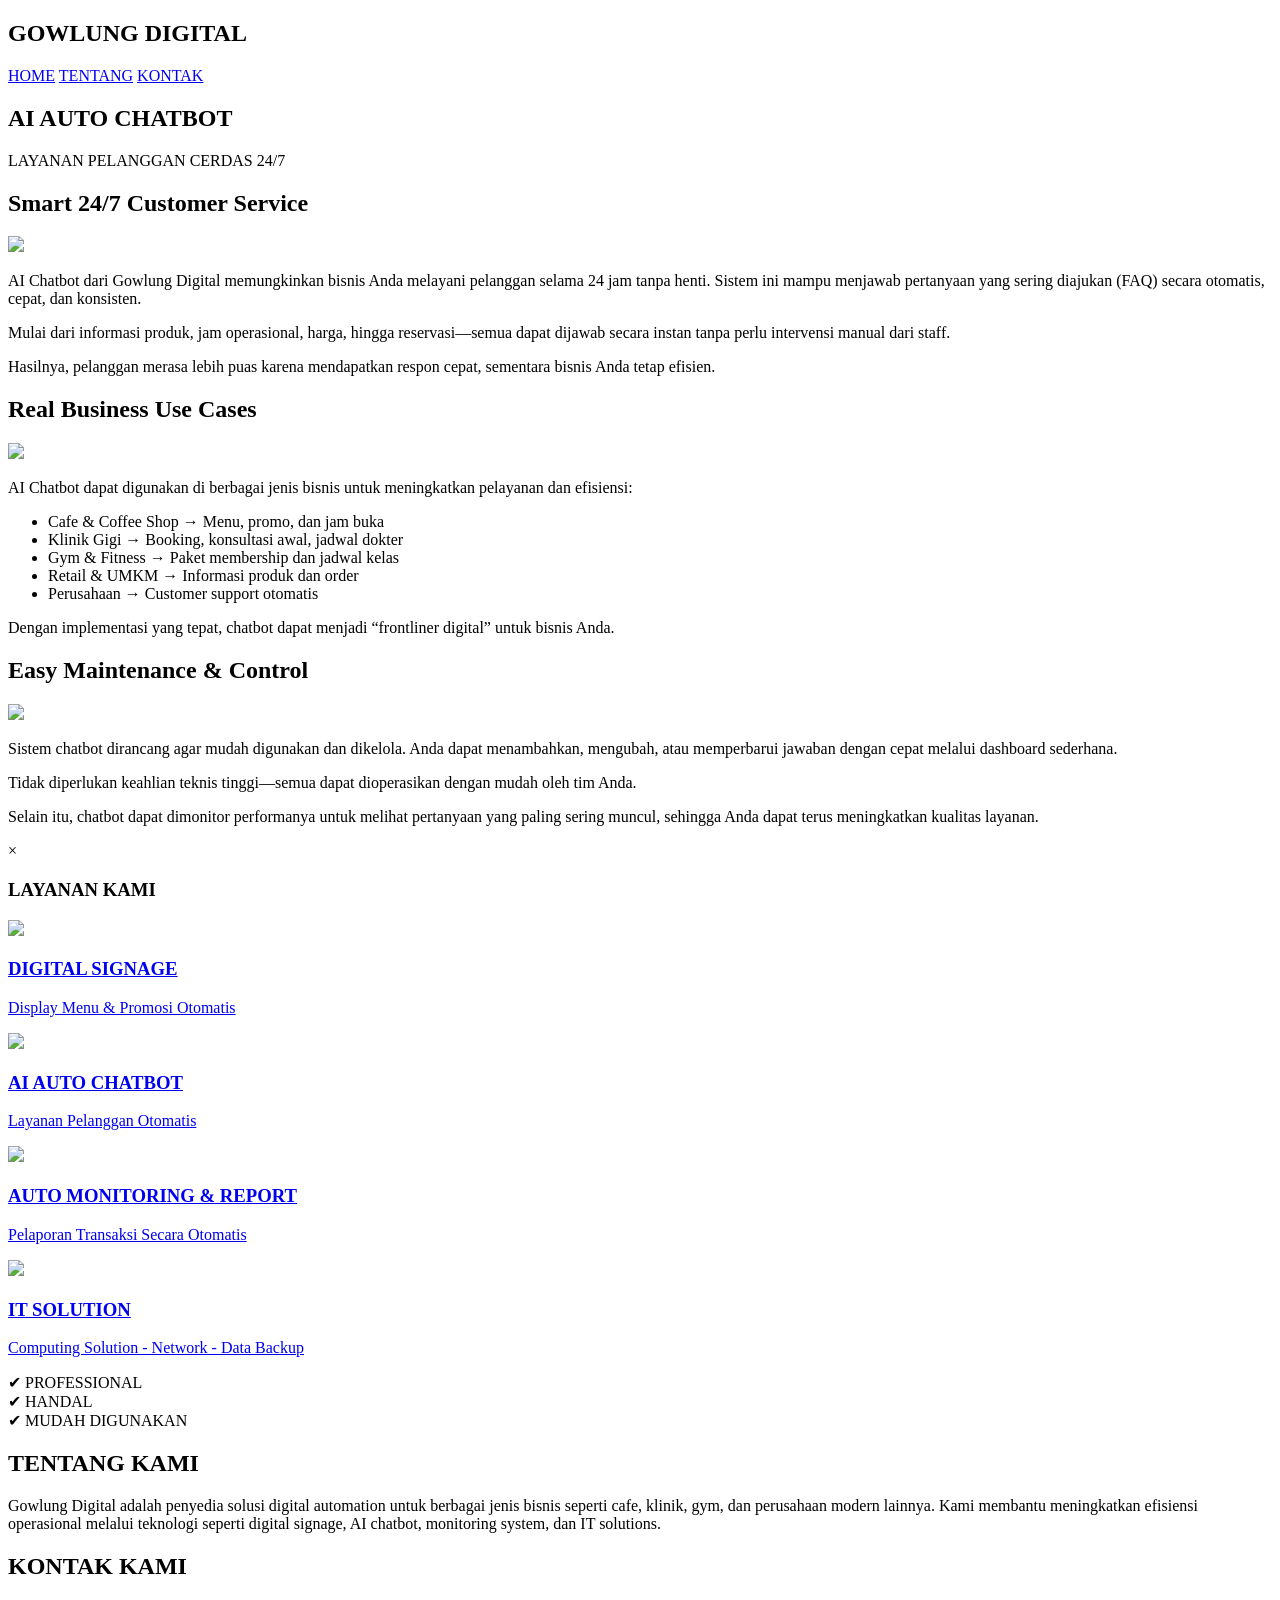
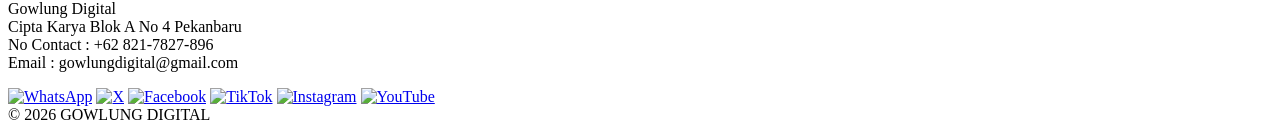
==== chatbot.html @ bab60196 "Add files via upload" ====
<!DOCTYPE html>
<html lang="id">
<head>
<meta charset="UTF-8">
<meta name="viewport" content="width=device-width, initial-scale=1.0">
<title>AI Chatbot - Gowlung Digital</title>

<link rel="stylesheet" href="css/style.css">
<link rel="stylesheet" href="css/chatbot.css">
</head>

<body>

<!-- NAVBAR -->
<nav id="navbar">
    <h1>GOWLUNG DIGITAL</h1>
    <div>
        <a href="index.html">HOME</a>
        <a href="index.html#about">TENTANG</a>
        <a href="index.html#contact">KONTAK</a>
    </div>
</nav>

<!-- HERO -->
<section class="cb-hero">
    <div class="cb-overlay">
        <h1>AI AUTO CHATBOT</h1>
        <p>LAYANAN PELANGGAN CERDAS 24/7</p>
    </div>
</section>

<!-- SECTION 1 -->
<section class="cb-block">
    <h2 class="cb-title">Smart 24/7 Customer Service</h2>

    <div class="cb-row">
        <div class="cb-img">
            <img src="images/chatbot.png">
        </div>

        <div class="cb-text">
            <p>
                AI Chatbot dari Gowlung Digital memungkinkan bisnis Anda melayani pelanggan selama 24 jam tanpa henti.
                Sistem ini mampu menjawab pertanyaan yang sering diajukan (FAQ) secara otomatis, cepat, dan konsisten.
            </p>

            <p>
                Mulai dari informasi produk, jam operasional, harga, hingga reservasi—semua dapat dijawab secara instan
                tanpa perlu intervensi manual dari staff.
            </p>

            <p>
                Hasilnya, pelanggan merasa lebih puas karena mendapatkan respon cepat, sementara bisnis Anda tetap efisien.
            </p>
        </div>
    </div>
</section>

<!-- SECTION 2 -->
<section class="cb-block">
    <h2 class="cb-title">Real Business Use Cases</h2>

    <div class="cb-row reverse">
        <div class="cb-img">
            <img src="images/chatbot.png">
        </div>

        <div class="cb-text">
            <p>
                AI Chatbot dapat digunakan di berbagai jenis bisnis untuk meningkatkan pelayanan dan efisiensi:
            </p>

            <ul>
                <li>Cafe & Coffee Shop → Menu, promo, dan jam buka</li>
                <li>Klinik Gigi → Booking, konsultasi awal, jadwal dokter</li>
                <li>Gym & Fitness → Paket membership dan jadwal kelas</li>
                <li>Retail & UMKM → Informasi produk dan order</li>
                <li>Perusahaan → Customer support otomatis</li>
            </ul>

            <p>
                Dengan implementasi yang tepat, chatbot dapat menjadi “frontliner digital” untuk bisnis Anda.
            </p>
        </div>
    </div>
</section>

<!-- SECTION 3 -->
<section class="cb-block">
    <h2 class="cb-title">Easy Maintenance & Control</h2>

    <div class="cb-row">
        <div class="cb-img">
            <img src="images/chatbot.png">
        </div>

        <div class="cb-text">
            <p>
                Sistem chatbot dirancang agar mudah digunakan dan dikelola.
                Anda dapat menambahkan, mengubah, atau memperbarui jawaban dengan cepat melalui dashboard sederhana.
            </p>

            <p>
                Tidak diperlukan keahlian teknis tinggi—semua dapat dioperasikan dengan mudah oleh tim Anda.
            </p>

            <p>
                Selain itu, chatbot dapat dimonitor performanya untuk melihat pertanyaan yang paling sering muncul,
                sehingga Anda dapat terus meningkatkan kualitas layanan.
            </p>
        </div>
    </div>
</section>

<!-- LIGHTBOX -->
<div id="lightbox" class="lightbox">
    <span class="lightbox-close">&times;</span>
    <img id="lightbox-img">
</div>

<!-- SERVICES -->
<section id="services">
    <h3>LAYANAN KAMI</h3>

    <div class="services">

        <a href="digital-signage.html" class="card">
            <img src="images/digital-signage.png" class="card-icon">
            <h3>DIGITAL SIGNAGE</h3>
            <p>Display Menu & Promosi Otomatis</p>
        </a>

        <a href="chatbot.html" class="card">
            <img src="images/chatbot2.png" class="card-icon">
            <h3>AI AUTO CHATBOT</h3>
            <p>Layanan Pelanggan Otomatis</p>
        </a>

        <a href="monitoring.html" class="card">
            <img src="images/monitoring3.png" class="card-icon">
            <h3>AUTO MONITORING & REPORT</h3>
            <p>Pelaporan Transaksi Secara Otomatis</p>
        </a>

        <a href="it-solution.html" class="card">
            <img src="images/it-solution2.png" class="card-icon">
            <h3>IT SOLUTION</h3>
            <p>Computing Solution - Network - Data Backup</p>
        </a>

    </div>
</section>

<!-- GOLDEN STRIP -->
<div class="red-strip">
    <div class="strip-content">
        <div>✔ PROFESSIONAL</div>
        <div>✔ HANDAL</div>
        <div>✔ MUDAH DIGUNAKAN</div>
    </div>
</div>

<!-- ================= ABOUT ================= -->
<section id="about" class="section-dark">
    <div class="container">
        <h2 class="section-title2">TENTANG KAMI</h2>
        <div class="divider"></div>

        <p class="section-text">
            Gowlung Digital adalah penyedia solusi digital automation untuk berbagai jenis bisnis seperti cafe, klinik, gym, dan perusahaan modern lainnya. 
            Kami membantu meningkatkan efisiensi operasional melalui teknologi seperti digital signage, AI chatbot, monitoring system, dan IT solutions.
        </p>
    </div>
</section>

<!-- ================= CONTACT ================= -->
<section id="contact" class="section-dark">
    <div class="container">
        <h2 class="section-title2">KONTAK KAMI</h2>
        <div class="divider"></div>

        <p class="section-text">
            Gowlung Digital<br>
            Cipta Karya Blok A No 4 Pekanbaru<br>
            No Contact : +62 821-7827-896<br>
            Email : gowlungdigital@gmail.com
        </p>

        <div class="social-icons">
            <a href="#contact"><img src="images/icon_wa.png" alt="WhatsApp"></a>
            <a href="#"><img src="images/icon_x.png" alt="X"></a>
            <a href="#"><img src="images/icon_fb.png" alt="Facebook"></a>
            <a href="#"><img src="images/icon_tiktok.png" alt="TikTok"></a>
            <a href="#"><img src="images/icon_ig.png" alt="Instagram"></a>
            <a href="#"><img src="images/icon_yt.png" alt="YouTube"></a>
        </div>
        
    </div>
</section>

<footer>
    © 2026 GOWLUNG DIGITAL
</footer>


<!-- SCRIPT (FIXED) -->
<script>
document.addEventListener("DOMContentLoaded", function(){

    const lightbox = document.getElementById("lightbox");
    const lightboxImg = document.getElementById("lightbox-img");
    const closeBtn = document.querySelector(".lightbox-close");

    document.querySelectorAll(".cb-img img").forEach(img => {

        img.addEventListener("click", function(){
            lightbox.style.display = "flex";
            lightboxImg.src = this.src;
        });

    });

    closeBtn.onclick = () => lightbox.style.display = "none";

    lightbox.onclick = function(e){
        if(e.target !== lightboxImg){
            lightbox.style.display = "none";
        }
    };

});
</script>

</body>
</html>
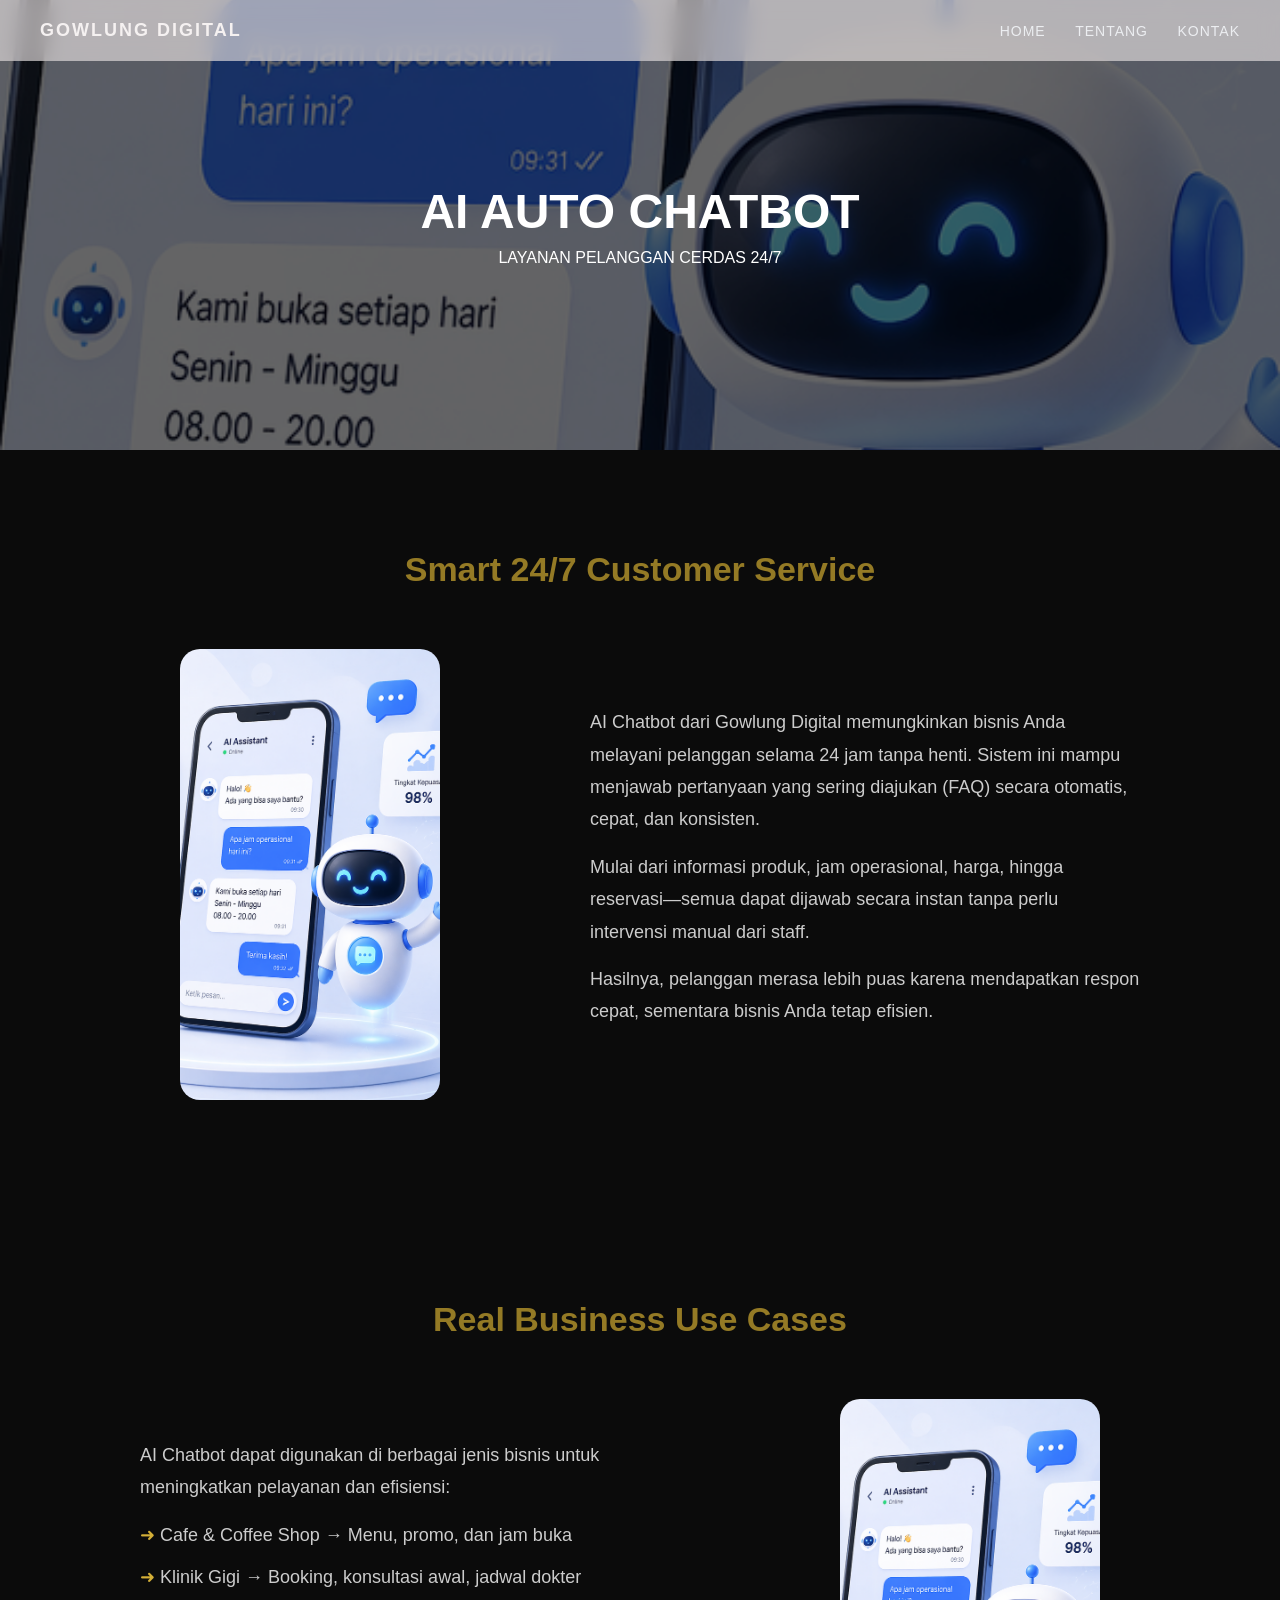
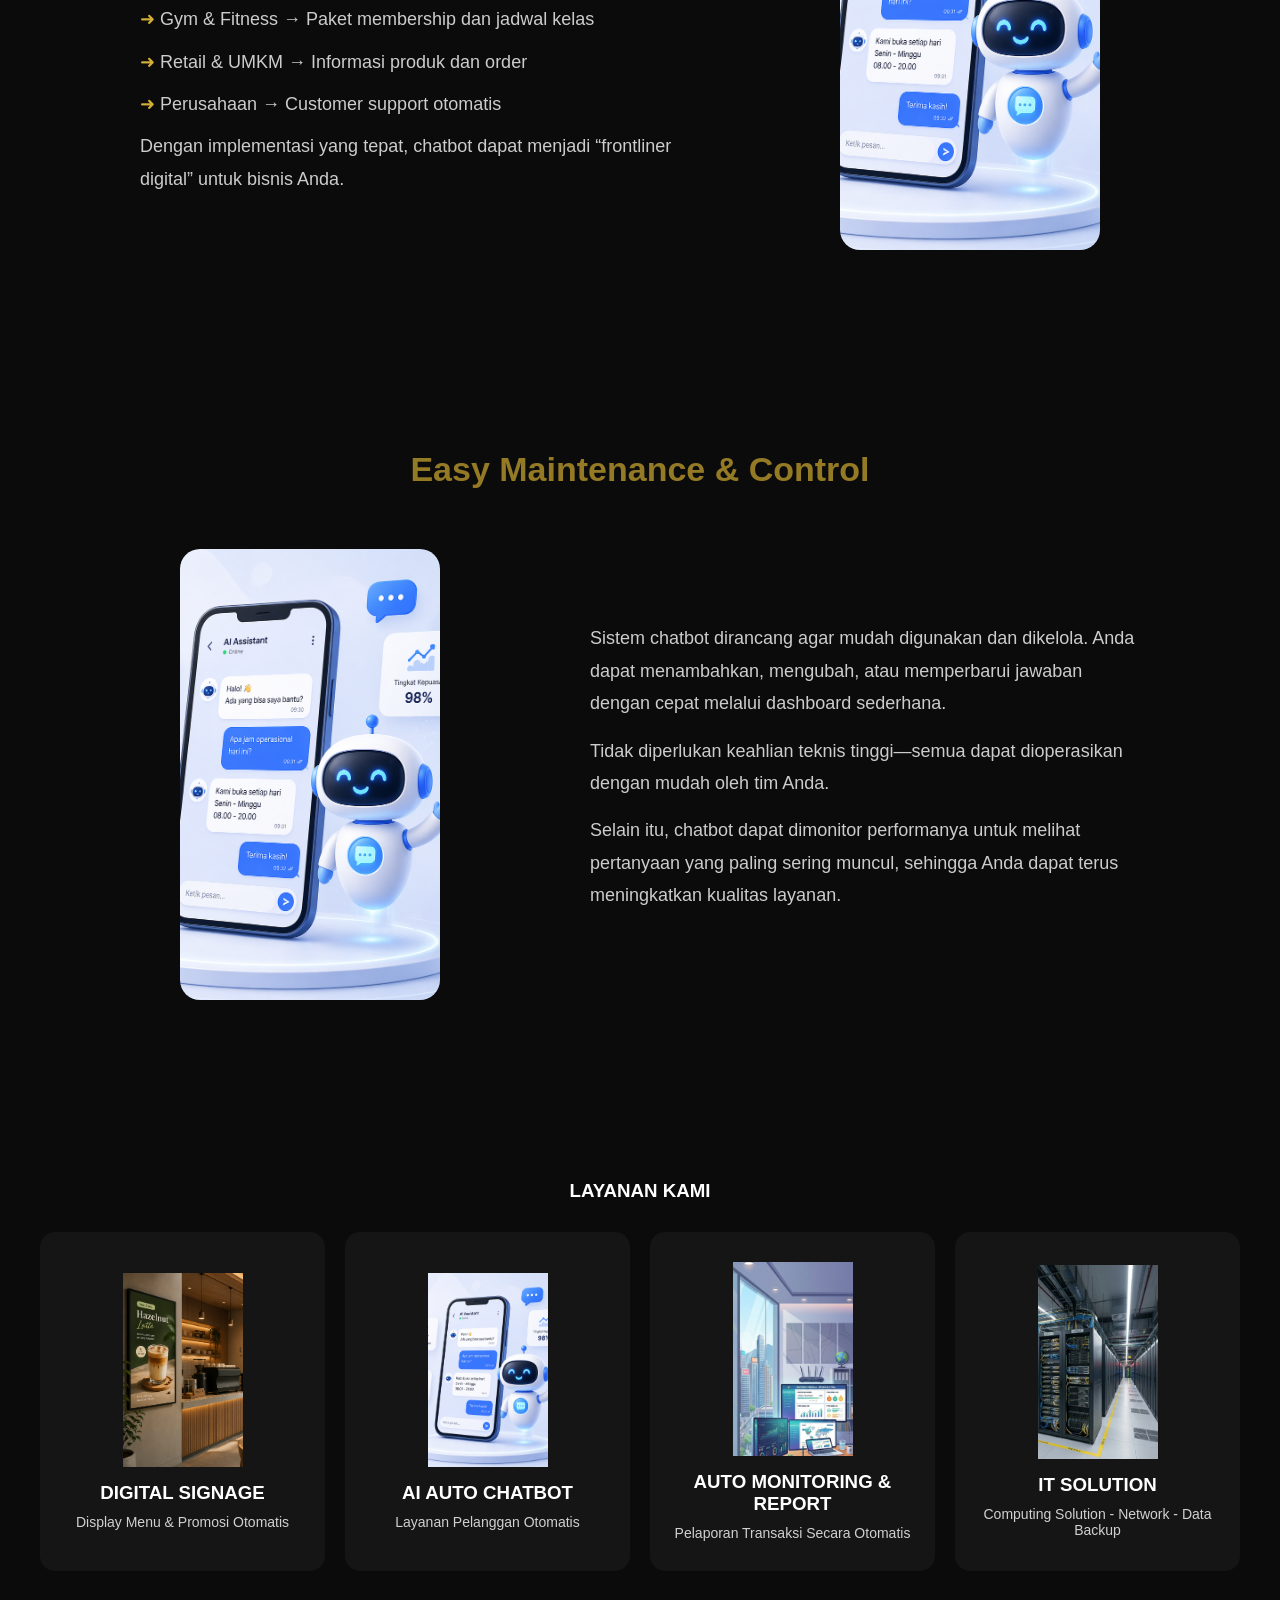
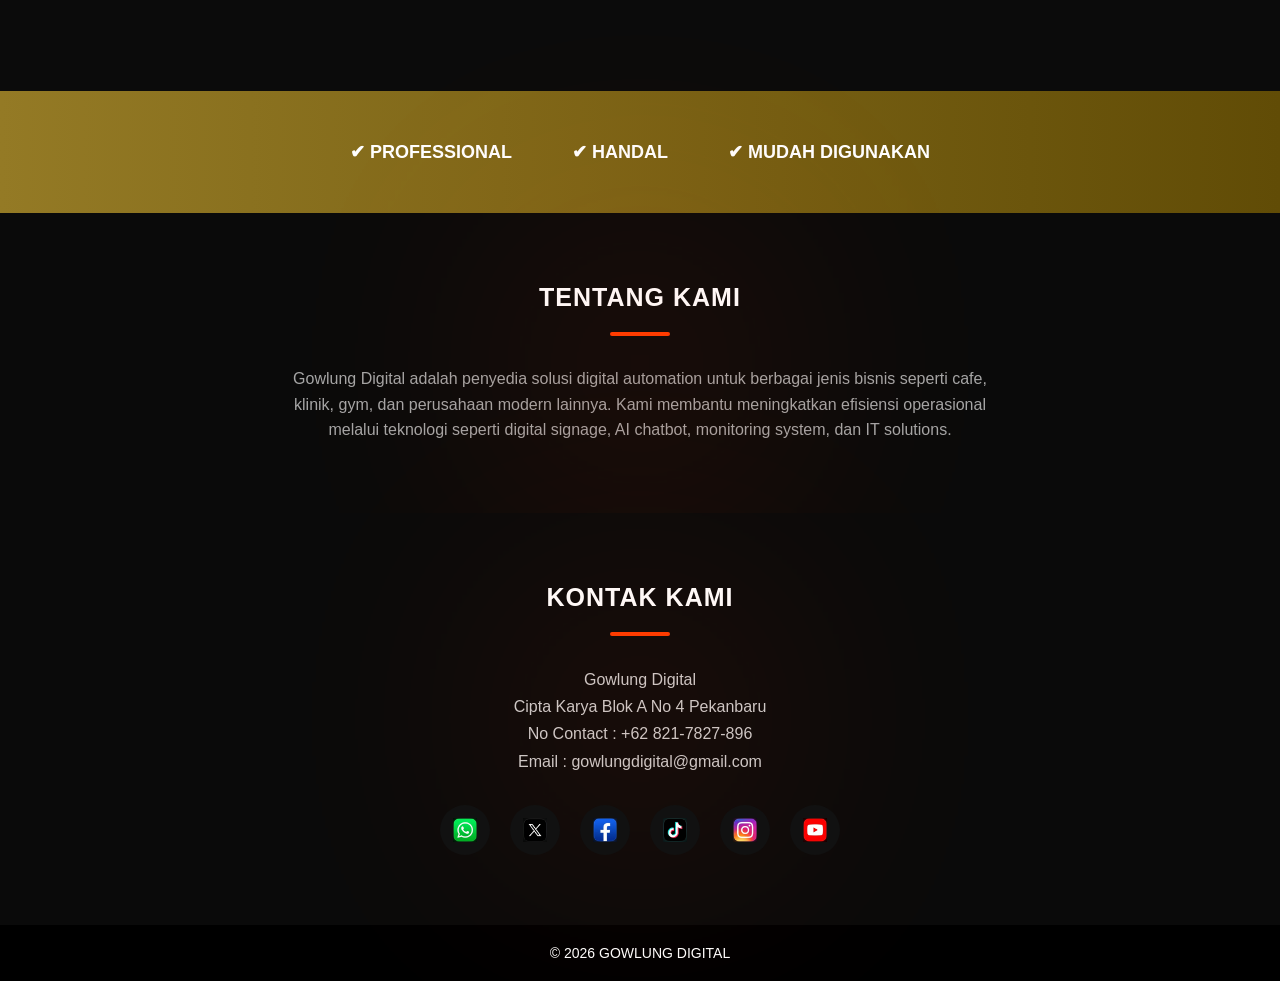
==== commit 727cd795: "Update chatbot.html" ====
--- a/chatbot.html
+++ b/chatbot.html
@@ -131,7 +131,7 @@
         </a>
 
         <a href="chatbot.html" class="card">
-            <img src="images/chatbot2.png" class="card-icon">
+            <img src="images/chatbot2.PNG" class="card-icon">
             <h3>AI AUTO CHATBOT</h3>
             <p>Layanan Pelanggan Otomatis</p>
         </a>
@@ -187,12 +187,12 @@
         </p>
 
         <div class="social-icons">
-            <a href="#contact"><img src="images/icon_wa.png" alt="WhatsApp"></a>
-            <a href="#"><img src="images/icon_x.png" alt="X"></a>
-            <a href="#"><img src="images/icon_fb.png" alt="Facebook"></a>
-            <a href="#"><img src="images/icon_tiktok.png" alt="TikTok"></a>
-            <a href="#"><img src="images/icon_ig.png" alt="Instagram"></a>
-            <a href="#"><img src="images/icon_yt.png" alt="YouTube"></a>
+            <a href="#contact"><img src="images/icon_wa.PNG" alt="WhatsApp"></a>
+            <a href="#"><img src="images/icon_x.PNG" alt="X"></a>
+            <a href="#"><img src="images/icon_fb.PNG" alt="Facebook"></a>
+            <a href="#"><img src="images/icon_tiktok.PNG" alt="TikTok"></a>
+            <a href="#"><img src="images/icon_ig.PNG" alt="Instagram"></a>
+            <a href="#"><img src="images/icon_yt.PNG" alt="YouTube"></a>
         </div>
         
     </div>
@@ -232,4 +232,4 @@
 </script>
 
 </body>
-</html>+</html>
--- a/css/style.css
+++ b/css/style.css
@@ -0,0 +1,343 @@
+/* RESET */
+*{
+    margin:0;
+    padding:0;
+    box-sizing:border-box;
+    font-family:'Poppins', sans-serif;
+}
+
+body{
+    background:#0b0b0b;
+    color:white;
+}
+
+/* ================= NAVBAR ================= */
+nav{
+    position:fixed;
+    width:100%;
+    padding:20px 40px;
+    background:rgba(235, 228, 228, 0.637);
+    backdrop-filter:blur(10px);
+    display:flex;
+    justify-content:space-between;
+    align-items:center;
+    transition:0.3s;
+    z-index:1000;
+}
+
+nav.shrink{
+    padding:10px 50px;
+    background:rgba(22, 22, 17, 0.9);
+}
+
+nav h1{
+    color:#f5f1f1;
+    text-transform:uppercase;
+    font-size:18px;
+    letter-spacing:2px;
+}
+
+nav a{
+    color:rgb(236, 238, 241);
+    text-decoration:none;
+    margin-left:25px;
+    font-size:14px;
+    letter-spacing:1px;
+    transition:0.3s;
+}
+
+nav a:hover{
+    color:#D4AF37;
+}
+
+/* ================= HEADER STRIP ================= */
+.header-strip{
+    background:white;
+    color:black;
+    text-align:center;
+    padding:40px 20px;
+    margin-top:80px;
+
+    opacity:0;
+    transform:translateY(-20px);
+    animation:fadeIn 1s ease forwards;
+}
+
+.header-strip h1{
+    font-size:28px;
+    font-weight:700;
+    letter-spacing:2px;
+}
+
+.header-strip h3{
+    margin-top:5px;
+    font-weight:400;
+    opacity:0.7;
+}
+
+/* ANIMATION */
+@keyframes fadeIn{
+    to{
+        opacity:1;
+        transform:translateY(0);
+    }
+}
+
+/* ================= SECTION ================= */
+section{
+    padding:80px 40px;
+    text-align:center;
+}
+
+h2{
+    margin-bottom:20px;
+    font-size:28px;
+}
+
+/* ================= SERVICES ================= */
+.services{
+    display:grid;
+    grid-template-columns:repeat(auto-fit,minmax(220px,1fr));
+    gap:20px;
+    margin-top:30px;
+}
+
+/* CARD */
+.card{
+    background:#151515;
+    padding:30px 20px;
+    border-radius:15px;
+    text-decoration:none;
+    color:white;
+    transition:0.3s;
+    text-align:center;
+
+    display:flex;
+    flex-direction:column;
+    align-items:center;
+    justify-content:center;
+}
+
+.card:hover{
+    transform:translateY(-8px);
+    background:#1f1f1f;
+}
+
+/* ICON */
+.card-icon{
+    width:120px;
+    height:auto;
+    margin-bottom:15px;
+    max-width:100%;
+}
+
+/* TEXT */
+.card h3{
+    margin-bottom:10px;
+}
+
+.card p{
+    font-size:14px;
+    opacity:0.8;
+}
+
+/* ================= RED STRIP ================= */
+.red-strip{
+    background: linear-gradient(90deg,#947a25,#614c06);
+    padding:50px 0;
+    margin-top:40px;
+}
+
+.strip-content{
+    display:flex;
+    justify-content:center;
+    gap:60px;
+    flex-wrap:wrap;
+    font-weight:600;
+    font-size:18px;
+}
+
+.strip-content div{
+    color:white;
+}
+
+/* ================= ABOUT ================= */
+#about p{
+    max-width:700px;
+    margin:auto;
+    line-height:1.6;
+    opacity:0.8;
+}
+
+/* ================= FOOTER ================= */
+footer{
+    padding:20px;
+    text-align:center;
+    background:black;
+    font-size:14px;
+}
+
+/* ================= RESPONSIVE ================= */
+@media(max-width:768px){
+
+    nav{
+        padding:15px 20px;
+    }
+
+    nav.shrink{
+        padding:8px 20px;
+    }
+
+    .overlay h1{
+        font-size:32px;
+    }
+
+    .card-icon{
+        width:80px;
+    }
+
+    .strip-content{
+        gap:30px;
+        font-size:16px;
+    }
+}
+
+/* HERO */
+.hero{
+    height:100vh;
+    position:relative;
+    display:flex;
+    align-items:center;
+    justify-content:center;
+    text-align:center;
+    overflow:hidden;
+}
+
+/* BACKGROUND IMAGE LAYER */
+.hero-bg{
+    position:absolute;
+    width:100%;
+    height:100%;
+    background:url('../images/hero.png') center/cover no-repeat;
+    z-index:-2;
+    filter:brightness(30%) contrast(110%) saturate(120%);
+}
+
+/* VIDEO */
+.hero video{
+    position:absolute;
+    width:100%;
+    height:100%;
+    object-fit:cover;
+    z-index:-1;
+    opacity:0.6; /* biar blend sama background */
+}
+
+/* TEXT */
+.overlay h1{
+    font-size:58px;
+    letter-spacing:2px;
+}
+
+.overlay p{
+    margin-top:10px;
+    opacity:0.85;
+    letter-spacing:1px;
+}
+
+/* CONTAINER */
+.container{
+    max-width:900px;
+    margin:auto;
+    padding:0 20px;
+}
+
+/* DARK SECTION (Hard Rock feel) */
+.section-dark{
+    background:#0a0a0a;
+    padding:70px 20px;
+    text-align:center;
+    position:relative;
+}
+
+/* TITLE */
+.section-title{
+    font-size:32px;
+    font-weight:700;
+    letter-spacing:1px;
+}
+
+.section-title2{
+    font-size:25px;
+    font-weight:700;
+    letter-spacing:1px;
+}
+
+/* RED DIVIDER LINE */
+.divider{
+    width:60px;
+    height:4px;
+    background:#ff3c00;
+    margin:15px auto 30px;
+    border-radius:2px;
+}
+
+/* TEXT */
+.section-text{
+    font-size:16px;
+    line-height:1.7;
+    color:#ccc;
+    max-width:700px;
+    margin:auto;
+}
+
+/* SUBTLE GLOW EFFECT */
+.section-dark::after{
+    content:"";
+    position:absolute;
+    width:300px;
+    height:300px;
+    background:#ff3c00;
+    opacity:0.08;
+    filter:blur(120px);
+    top:50%;
+    left:50%;
+    transform:translate(-50%,-50%);
+}
+
+/* SOCIAL ICONS */
+.social-icons{
+    margin-top:30px;
+    display:flex;
+    justify-content:center;
+    gap:20px;
+    flex-wrap:wrap;
+    position:relative;
+    z-index:2;
+}
+
+/* ICON STYLE */
+.social-icons a{
+    width:50px;
+    height:50px;
+    display:flex;
+    align-items:center;
+    justify-content:center;
+    border-radius:50%;
+    background:#111;
+    transition:0.3s;
+    cursor:pointer;
+}
+
+.social-icons img{
+    width:24px;
+    height:24px;
+    object-fit:contain;
+    pointer-events:none;
+}
+
+/* HOVER EFFECT */
+.social-icons a:hover{
+    background:#636668;
+    transform:translateY(-5px) scale(1.1);
+}
--- a/css/chatbot.css
+++ b/css/chatbot.css
@@ -0,0 +1,179 @@
+*{
+    margin:0;
+    padding:0;
+    box-sizing:border-box;
+}
+
+/* HERO */
+.cb-hero{
+    height:50vh;
+    background:url('../images/chatbot.png') center/cover no-repeat;
+    display:flex;
+    align-items:center;
+    justify-content:center;
+    position:relative;
+}
+
+.cb-hero::after{
+    content:"";
+    position:absolute;
+    width:100%;
+    height:100%;
+    background:rgba(0,0,0,0.6);
+    pointer-events:none;
+}
+
+.cb-overlay{
+    position:relative;
+    z-index:2;
+    text-align:center;
+}
+
+.cb-overlay h1{
+    font-size:48px;
+}
+
+.cb-overlay p{
+    margin-top:10px;
+}
+
+/* SECTION */
+.cb-block{
+    padding:100px 20px;
+    text-align:center;
+}
+
+/* TITLE */
+.cb-title{
+    font-size:34px;
+    color:#947a25;
+    margin-bottom:60px;
+}
+
+/* ROW */
+.cb-row{
+    max-width:1100px;
+    margin:auto;
+    display:flex;
+    align-items:center;
+    gap:60px;
+}
+
+.cb-row.reverse{
+    flex-direction:row-reverse;
+}
+
+/* IMAGE (FIX KLIK) */
+.cb-img{
+    flex:0 0 40%;
+    display:flex;
+    justify-content:center;
+    overflow:hidden;
+    border-radius:20px;
+    position:relative;
+    z-index:20;
+}
+
+.cb-img img{
+    width:100%;
+    max-width:260px;
+    border-radius:20px;
+    cursor:zoom-in;
+    transition:0.4s;
+    z-index:21;
+}
+
+/* HOVER */
+.cb-img:hover img{
+    transform:scale(1.15);
+    box-shadow:0 20px 60px rgba(148,122,37,0.4);
+}
+
+/* TEXT */
+.cb-text{
+    flex:0 0 50%;
+    text-align:left;
+    color:#ccc;
+    font-size:18px;
+    line-height:1.8;
+}
+
+.cb-text p{
+    margin-bottom:15px;
+}
+
+/* LIST */
+.cb-text ul{
+    list-style:none;
+    padding-left:0;
+    text-align:left;
+}
+
+.cb-text li{
+    margin-bottom:10px;
+    padding-left:20px;
+    position:relative;
+}
+
+.cb-text li::before{
+    content:"➜";
+    position:absolute;
+    left:0;
+    color:#d4af37;
+}
+
+/* LIGHTBOX (FIX TOTAL) */
+.lightbox{
+    display:none;
+    position:fixed;
+    z-index:9999;
+    top:0;
+    left:0;
+    width:100%;
+    height:100%;
+    background:rgba(0,0,0,0.95);
+
+    justify-content:center;
+    align-items:center;
+}
+
+#lightbox-img{
+    max-width:90%;
+    max-height:85%;
+    border-radius:12px;
+}
+
+.lightbox-close{
+    position:absolute;
+    top:20px;
+    right:30px;
+    font-size:40px;
+    color:white;
+    cursor:pointer;
+}
+
+/* RESPONSIVE */
+@media(max-width:768px){
+
+    .cb-row{
+        flex-direction:column;
+        text-align:center;
+    }
+
+    .cb-row.reverse{
+        flex-direction:column;
+    }
+
+    .cb-text{
+        text-align:center;
+        font-size:15px;
+    }
+
+    .cb-img img{
+        max-width:200px;
+    }
+
+    .cb-title{
+        font-size:24px;
+    }
+}
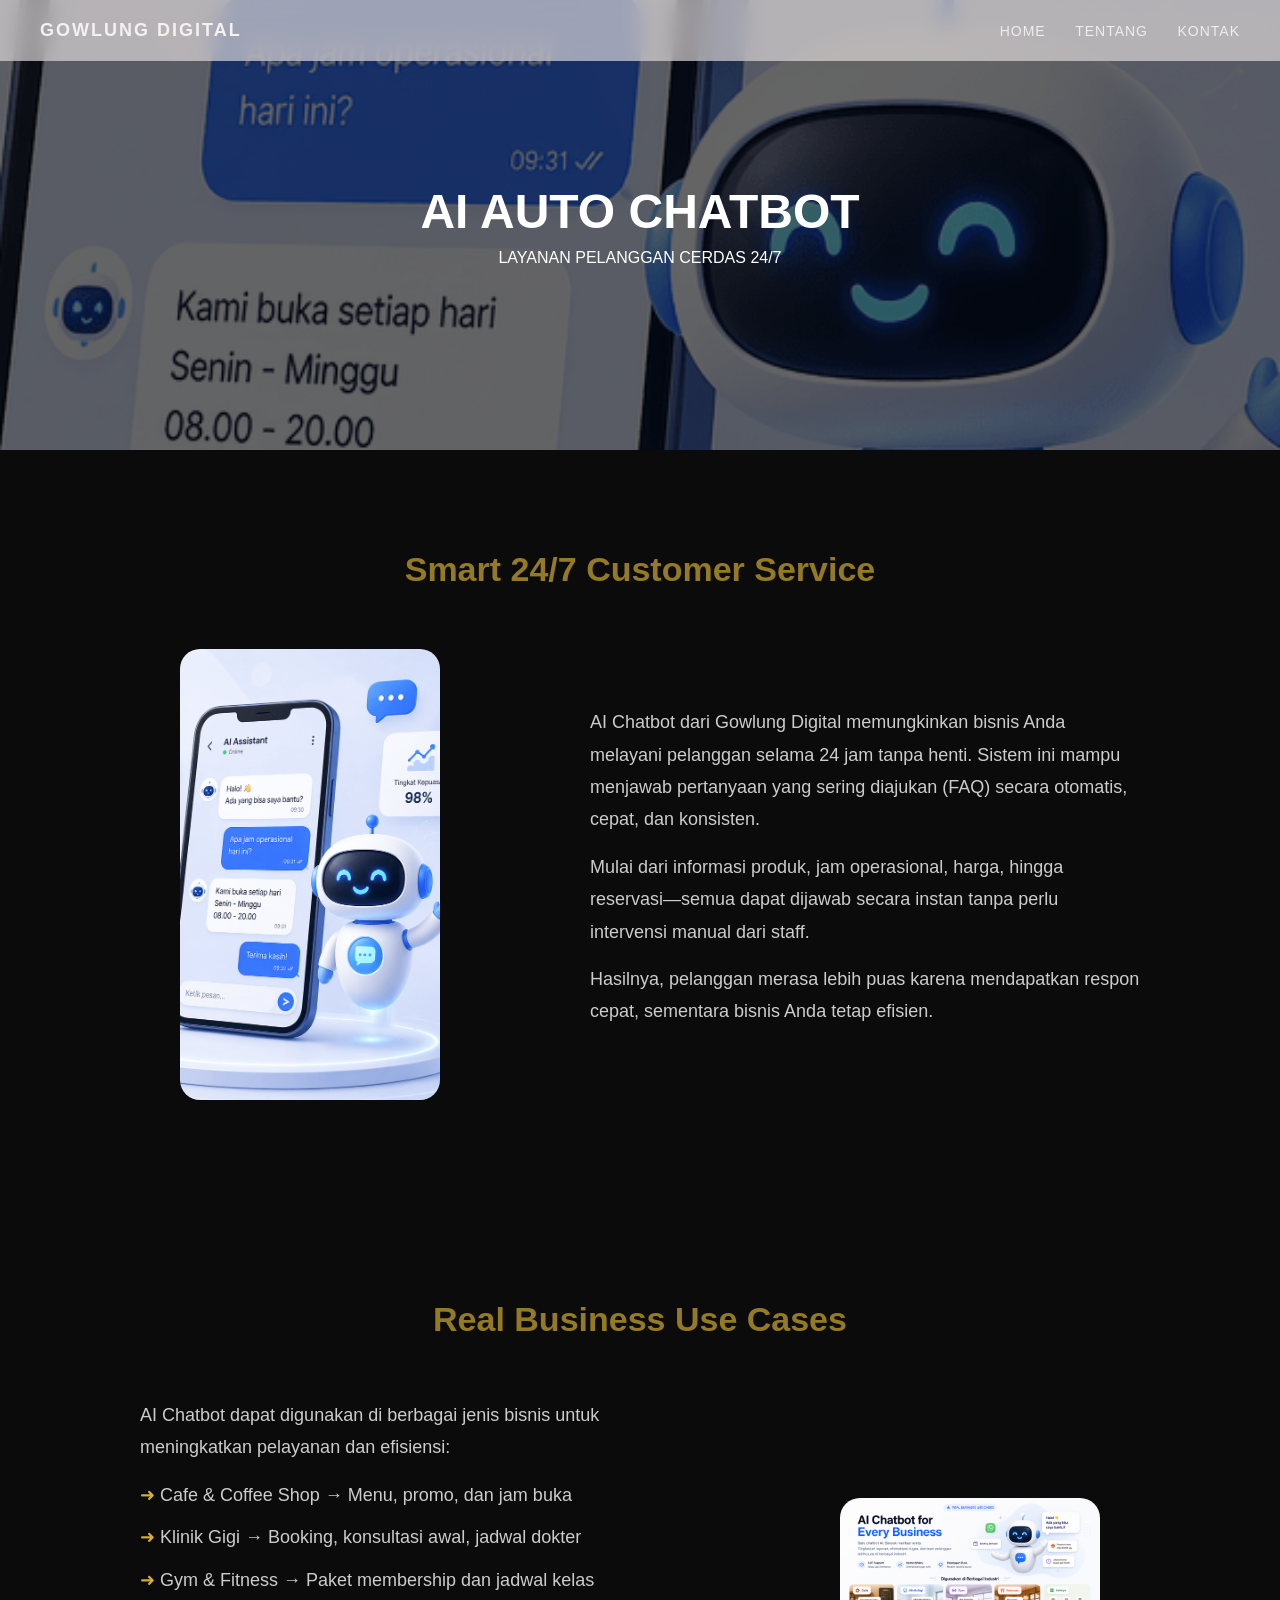
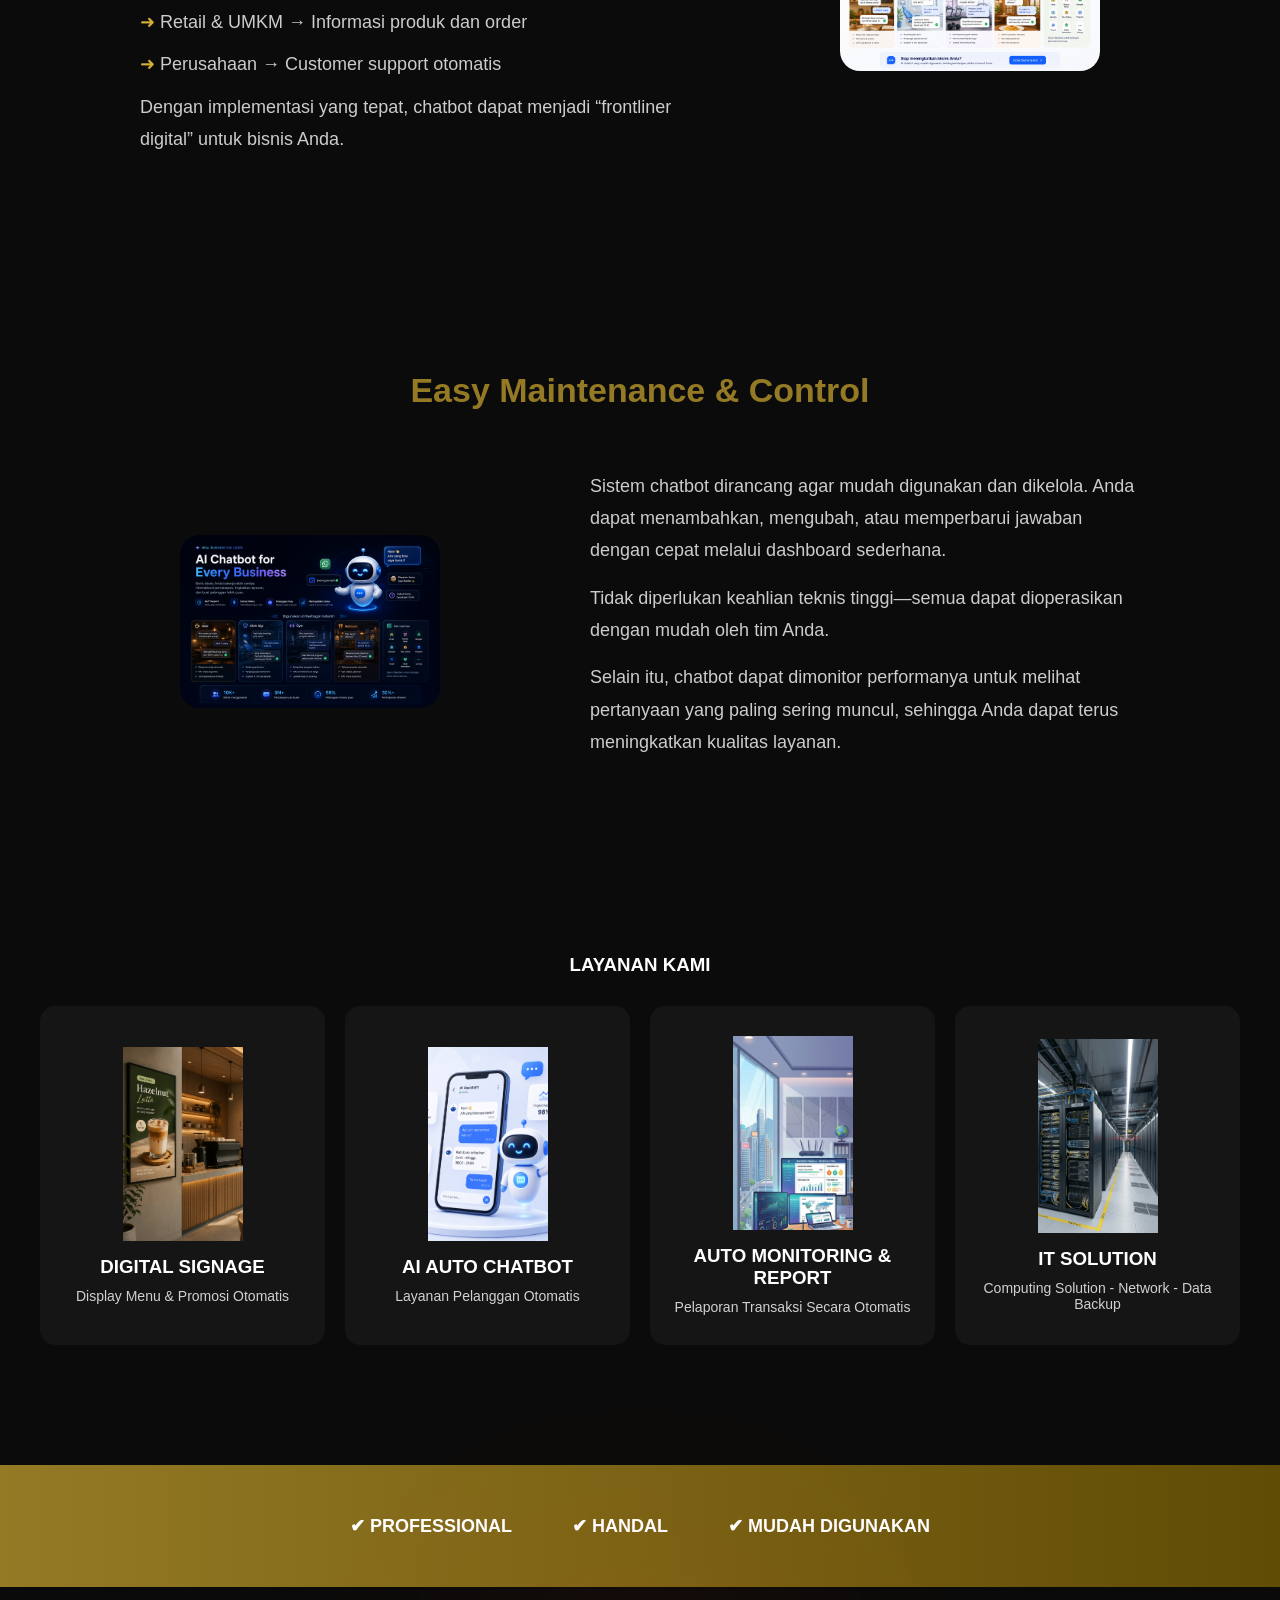
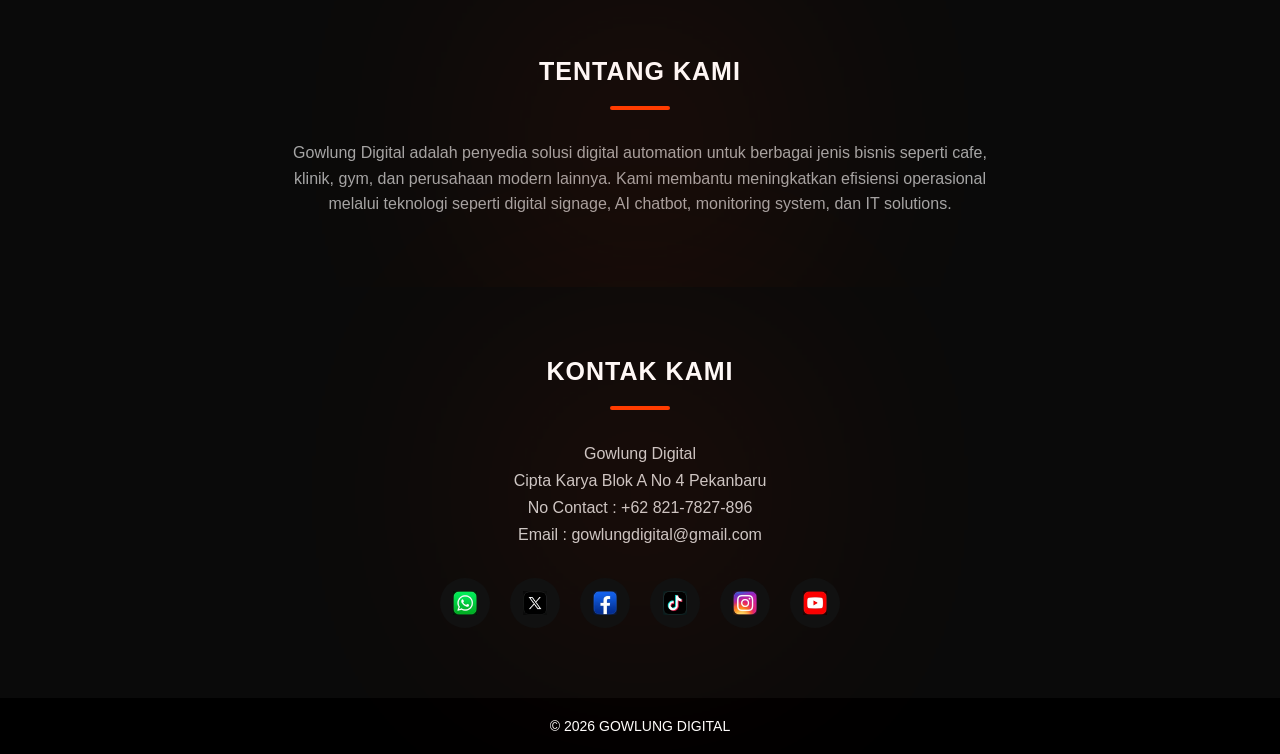
==== commit aff09cbb: "Update chatbot.html" ====
--- a/chatbot.html
+++ b/chatbot.html
@@ -62,7 +62,7 @@
 
     <div class="cb-row reverse">
         <div class="cb-img">
-            <img src="images/chatbot.png">
+            <img src="images/chatbot4.png">
         </div>
 
         <div class="cb-text">
@@ -91,7 +91,7 @@
 
     <div class="cb-row">
         <div class="cb-img">
-            <img src="images/chatbot.png">
+            <img src="images/chatbot5.png">
         </div>
 
         <div class="cb-text">
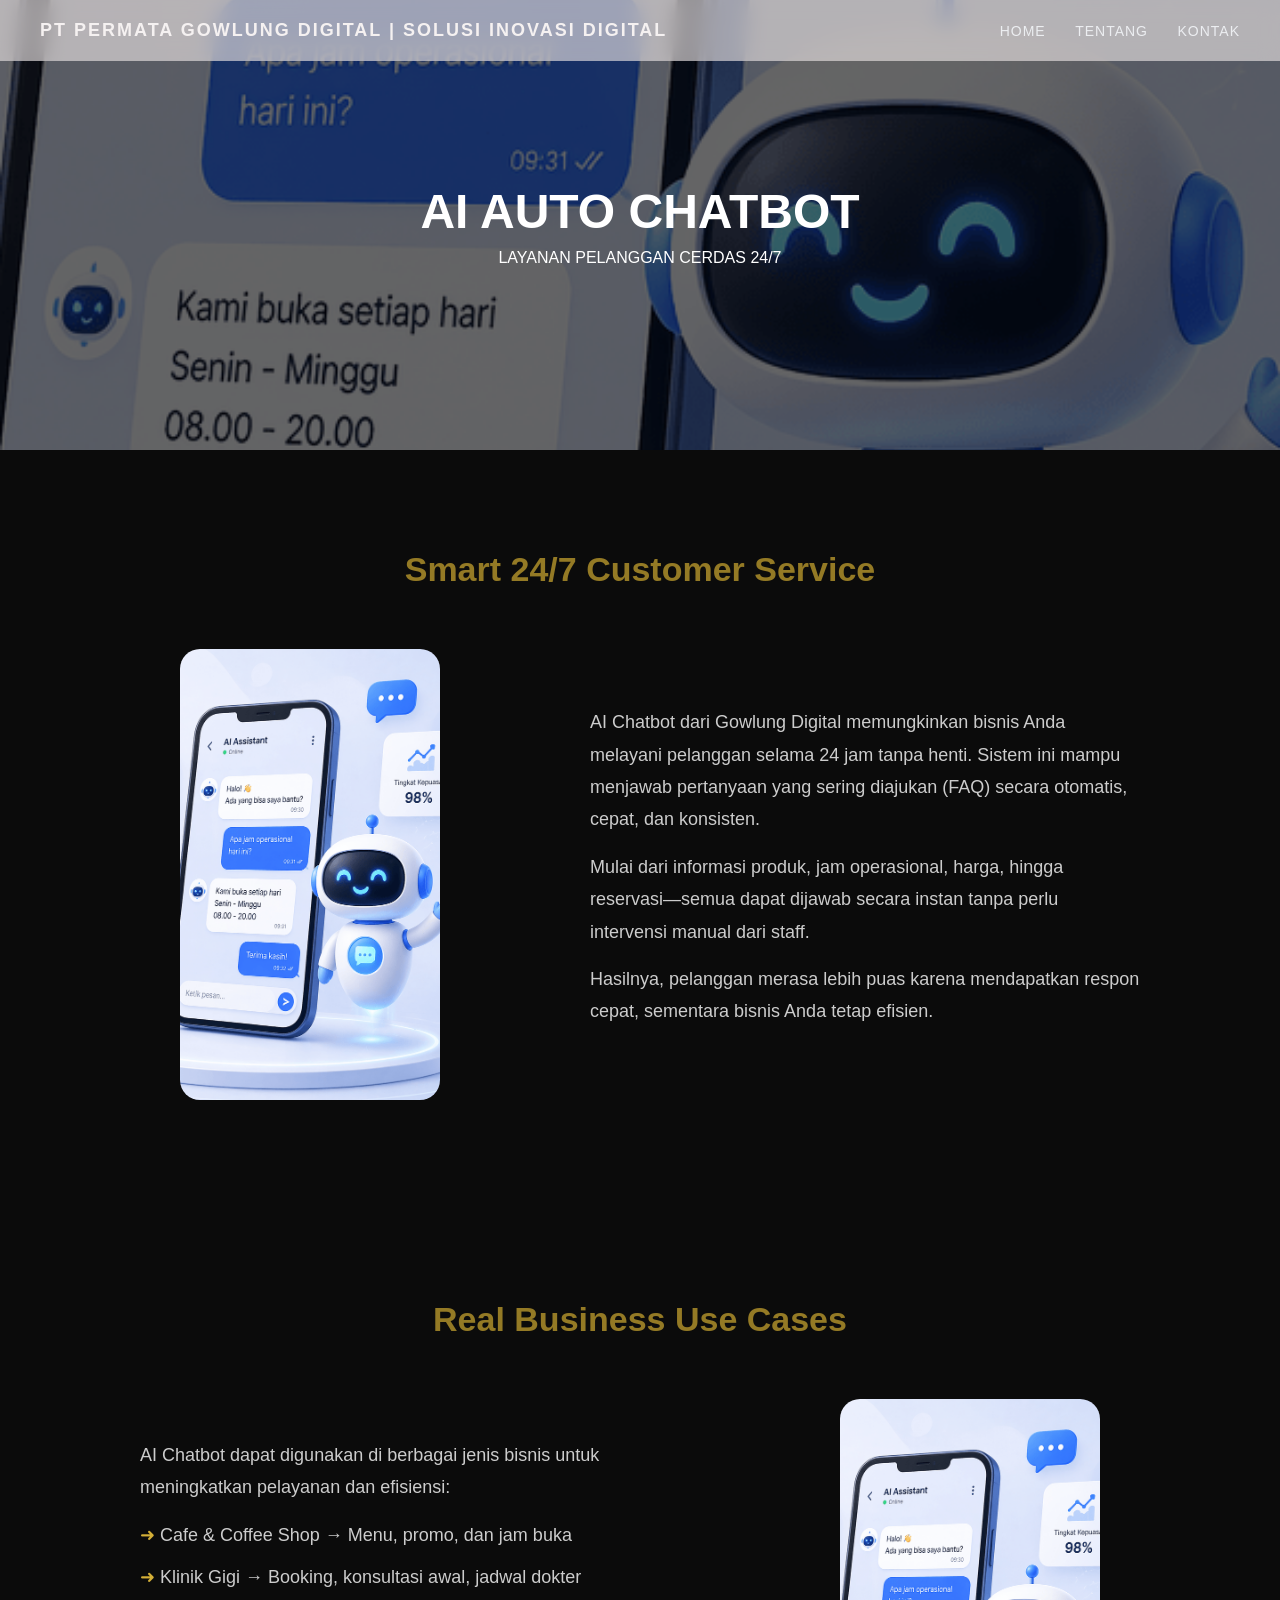
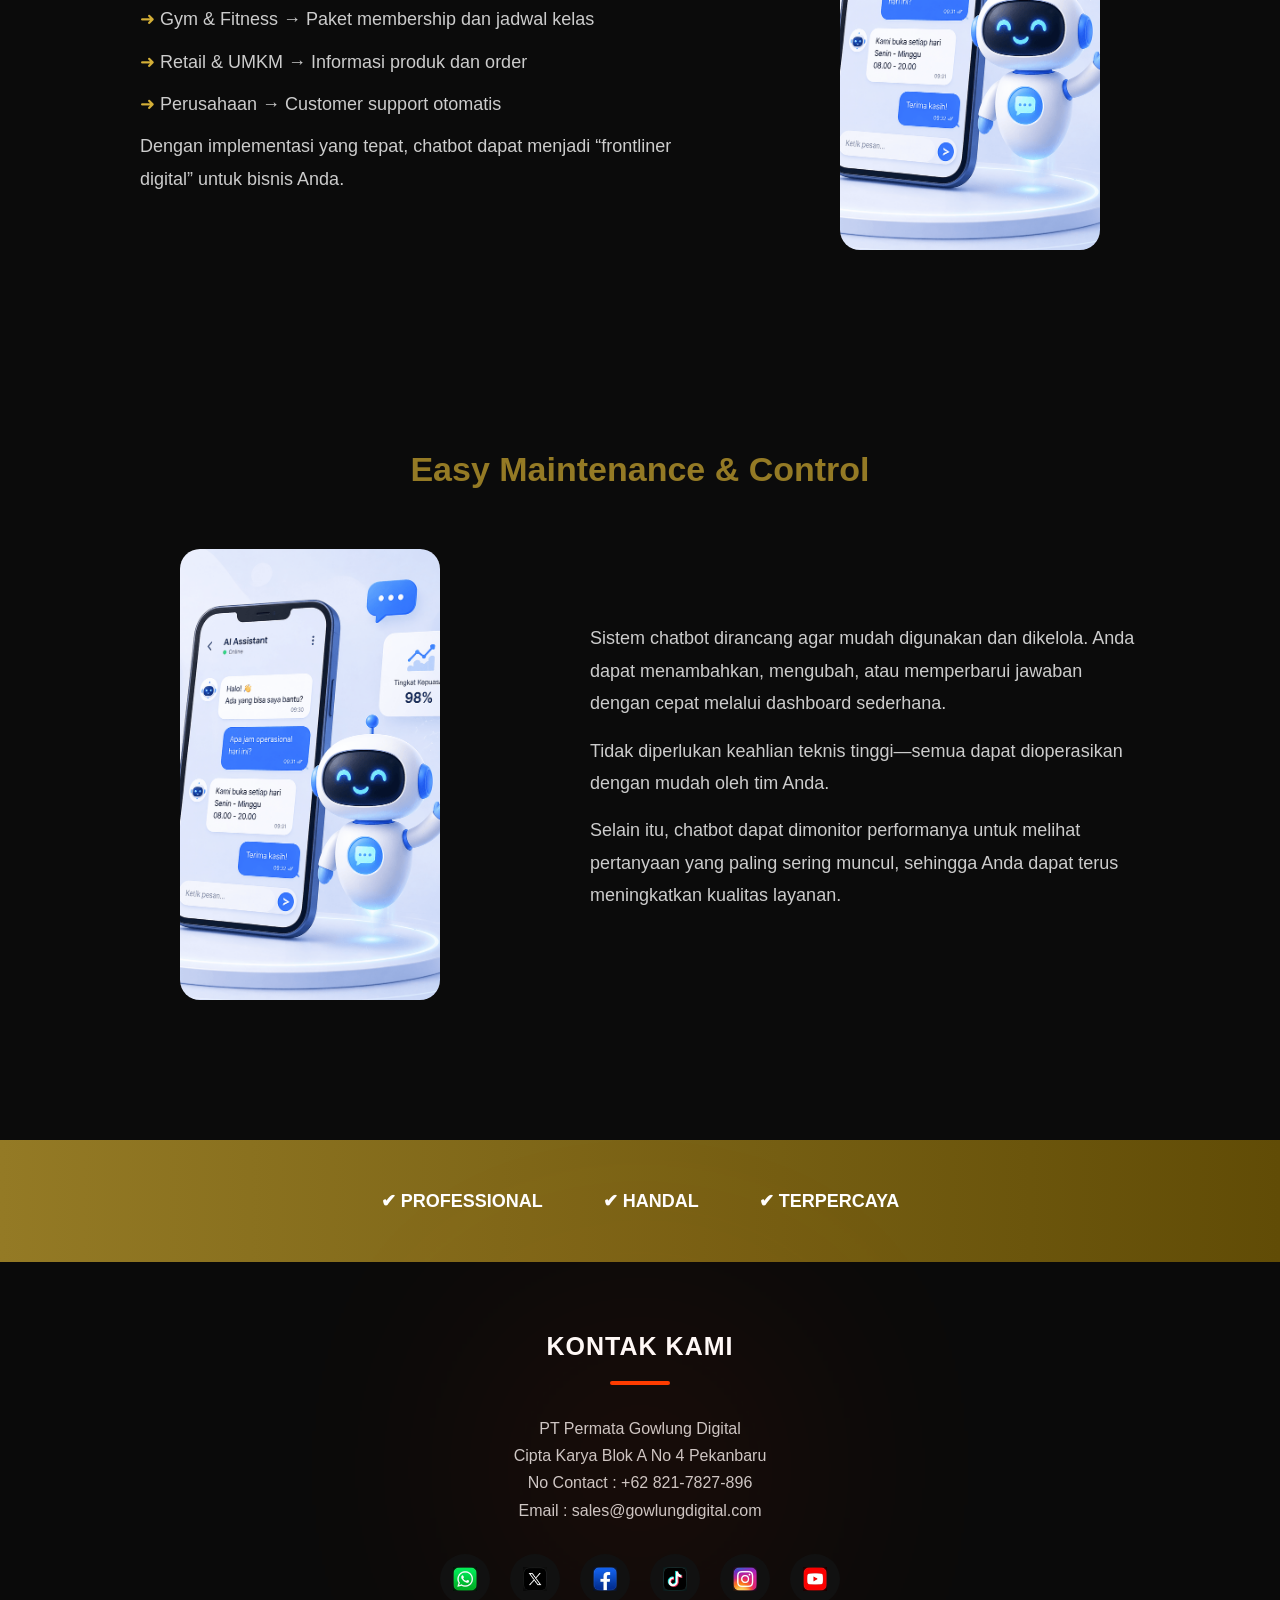
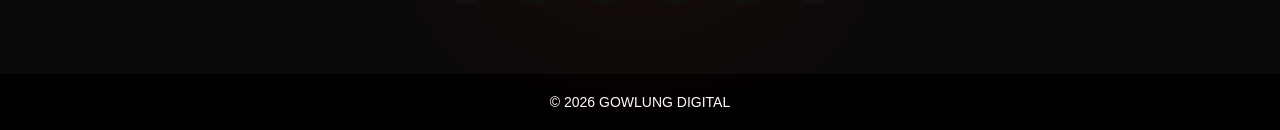
==== commit 85428048: "Add files via upload" ====
--- a/chatbot.html
+++ b/chatbot.html
@@ -13,7 +13,7 @@
 
 <!-- NAVBAR -->
 <nav id="navbar">
-    <h1>GOWLUNG DIGITAL</h1>
+    <h1>PT PERMATA GOWLUNG DIGITAL | SOLUSI INOVASI DIGITAL</h1>
     <div>
         <a href="index.html">HOME</a>
         <a href="index.html#about">TENTANG</a>
@@ -62,7 +62,7 @@
 
     <div class="cb-row reverse">
         <div class="cb-img">
-            <img src="images/chatbot4.png">
+            <img src="images/chatbot.png">
         </div>
 
         <div class="cb-text">
@@ -91,7 +91,7 @@
 
     <div class="cb-row">
         <div class="cb-img">
-            <img src="images/chatbot5.png">
+            <img src="images/chatbot.png">
         </div>
 
         <div class="cb-text">
@@ -118,118 +118,22 @@
     <img id="lightbox-img">
 </div>
 
+
 <!-- SERVICES -->
-<section id="services">
-    <h3>LAYANAN KAMI</h3>
-
-    <div class="services">
-
-        <a href="digital-signage.html" class="card">
-            <img src="images/digital-signage.png" class="card-icon">
-            <h3>DIGITAL SIGNAGE</h3>
-            <p>Display Menu & Promosi Otomatis</p>
-        </a>
-
-        <a href="chatbot.html" class="card">
-            <img src="images/chatbot2.PNG" class="card-icon">
-            <h3>AI AUTO CHATBOT</h3>
-            <p>Layanan Pelanggan Otomatis</p>
-        </a>
-
-        <a href="monitoring.html" class="card">
-            <img src="images/monitoring3.png" class="card-icon">
-            <h3>AUTO MONITORING & REPORT</h3>
-            <p>Pelaporan Transaksi Secara Otomatis</p>
-        </a>
-
-        <a href="it-solution.html" class="card">
-            <img src="images/it-solution2.png" class="card-icon">
-            <h3>IT SOLUTION</h3>
-            <p>Computing Solution - Network - Data Backup</p>
-        </a>
-
-    </div>
-</section>
-
-<!-- GOLDEN STRIP -->
-<div class="red-strip">
-    <div class="strip-content">
-        <div>✔ PROFESSIONAL</div>
-        <div>✔ HANDAL</div>
-        <div>✔ MUDAH DIGUNAKAN</div>
-    </div>
-</div>
-
-<!-- ================= ABOUT ================= -->
-<section id="about" class="section-dark">
-    <div class="container">
-        <h2 class="section-title2">TENTANG KAMI</h2>
-        <div class="divider"></div>
-
-        <p class="section-text">
-            Gowlung Digital adalah penyedia solusi digital automation untuk berbagai jenis bisnis seperti cafe, klinik, gym, dan perusahaan modern lainnya. 
-            Kami membantu meningkatkan efisiensi operasional melalui teknologi seperti digital signage, AI chatbot, monitoring system, dan IT solutions.
-        </p>
-    </div>
-</section>
-
-<!-- ================= CONTACT ================= -->
-<section id="contact" class="section-dark">
-    <div class="container">
-        <h2 class="section-title2">KONTAK KAMI</h2>
-        <div class="divider"></div>
-
-        <p class="section-text">
-            Gowlung Digital<br>
-            Cipta Karya Blok A No 4 Pekanbaru<br>
-            No Contact : +62 821-7827-896<br>
-            Email : gowlungdigital@gmail.com
-        </p>
-
-        <div class="social-icons">
-            <a href="#contact"><img src="images/icon_wa.PNG" alt="WhatsApp"></a>
-            <a href="#"><img src="images/icon_x.PNG" alt="X"></a>
-            <a href="#"><img src="images/icon_fb.PNG" alt="Facebook"></a>
-            <a href="#"><img src="images/icon_tiktok.PNG" alt="TikTok"></a>
-            <a href="#"><img src="images/icon_ig.PNG" alt="Instagram"></a>
-            <a href="#"><img src="images/icon_yt.PNG" alt="YouTube"></a>
-        </div>
-        
-    </div>
-</section>
-
-<footer>
-    © 2026 GOWLUNG DIGITAL
-</footer>
-
-
-<!-- SCRIPT (FIXED) -->
 <script>
-document.addEventListener("DOMContentLoaded", function(){
-
-    const lightbox = document.getElementById("lightbox");
-    const lightboxImg = document.getElementById("lightbox-img");
-    const closeBtn = document.querySelector(".lightbox-close");
-
-    document.querySelectorAll(".cb-img img").forEach(img => {
-
-        img.addEventListener("click", function(){
-            lightbox.style.display = "flex";
-            lightboxImg.src = this.src;
-        });
-
+fetch('services.html')
+    .then(response => response.text())
+    .then(data => {
+        document.getElementById('services-placeholder').innerHTML = data;
     });
-
-    closeBtn.onclick = () => lightbox.style.display = "none";
-
-    lightbox.onclick = function(e){
-        if(e.target !== lightboxImg){
-            lightbox.style.display = "none";
-        }
-    };
-
-});
 </script>
 
-</body>
-</html>
+<!-- FOOTER -->
+<div id="footer-placeholder"></div>
+<script>
+fetch('footer.html')
+    .then(response => response.text())
+    .then(data => {
+        document.getElementById('footer-placeholder').innerHTML = data;
+    });
+</script>
--- a/css/style.css
+++ b/css/style.css
@@ -218,7 +218,7 @@
     position:absolute;
     width:100%;
     height:100%;
-    background:url('../images/hero.png') center/cover no-repeat;
+    background:url('../images/it-solution.png') center/cover no-repeat;
     z-index:-2;
     filter:brightness(30%) contrast(110%) saturate(120%);
 }
@@ -340,4 +340,4 @@
 .social-icons a:hover{
     background:#636668;
     transform:translateY(-5px) scale(1.1);
-}+}
